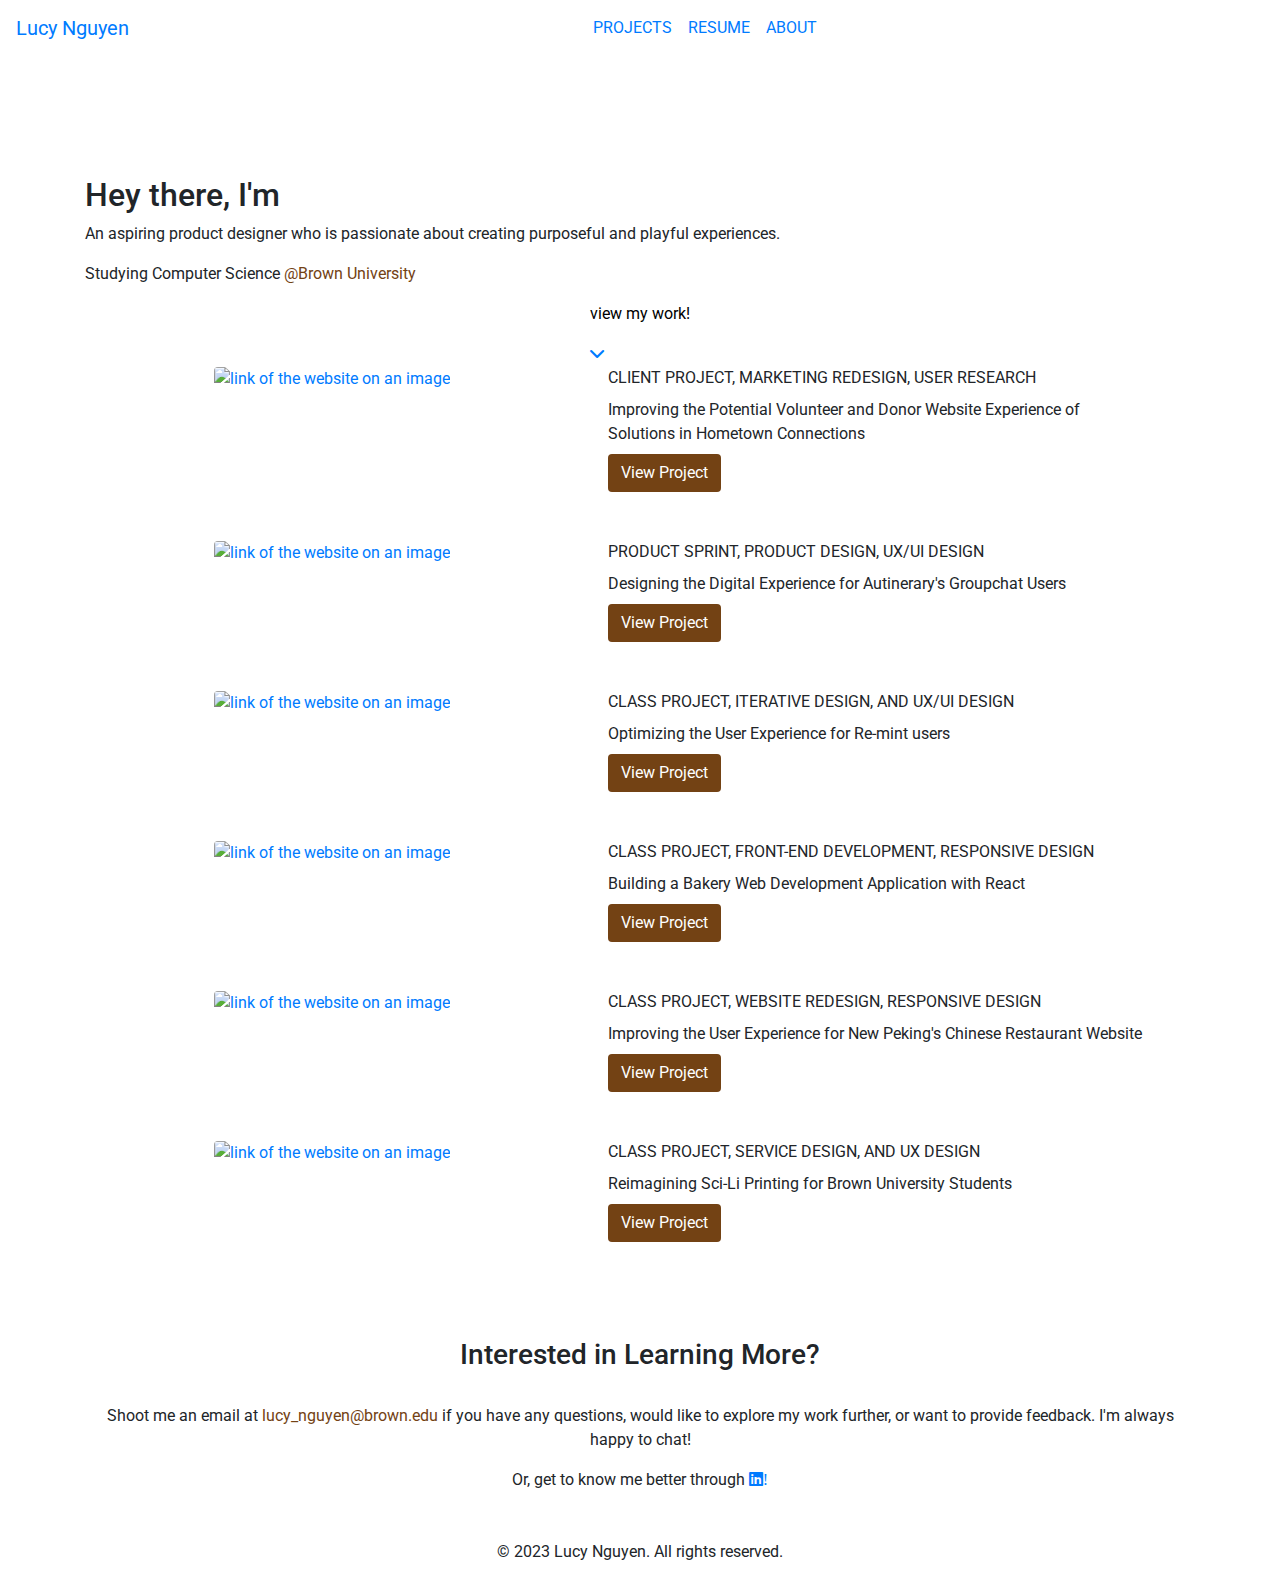
==== index.html @ 4584b4bd "start" ====
<!doctype html>
<html lang="en">
  <head>
    <!-- Required meta tags -->
    <meta charset="utf-8">
    <meta name="viewport" content="width=device-width, initial-scale=1">

    <!-- Bootstrap CSS -->
     <!-- Bootstrap CSS -->
     <link rel="stylesheet" href="https://cdn.jsdelivr.net/npm/bootstrap@4.3.1/dist/css/bootstrap.min.css" integrity="sha384-ggOyR0iXCbMQv3Xipma34MD+dH/1fQ784/j6cY/iJTQUOhcWr7x9JvoRxT2MZw1T" crossorigin="anonymous">

    <!-- Optional JavaScript -->
    <!-- jQuery first, then Popper.js, then Bootstrap JS -->
    <script src="https://code.jquery.com/jquery-3.3.1.slim.min.js" integrity="sha384-q8i/X+965DzO0rT7abK41JStQIAqVgRVzpbzo5smXKp4YfRvH+8abtTE1Pi6jizo" crossorigin="anonymous"></script>
    <script src="https://cdn.jsdelivr.net/npm/popper.js@1.14.7/dist/umd/popper.min.js" integrity="sha384-UO2eT0CpHqdSJQ6hJty5KVphtPhzWj9WO1clHTMGa3JDZwrnQq4sF86dIHNDz0W1" crossorigin="anonymous"></script>
    <script src="https://cdn.jsdelivr.net/npm/bootstrap@4.3.1/dist/js/bootstrap.min.js" integrity="sha384-JjSmVgyd0p3pXB1rRibZUAYoIIy6OrQ6VrjIEaFf/nJGzIxFDsf4x0xIM+B07jRM" crossorigin="anonymous"></script>
    <script src="carousel.js"></script>

     <!-- Font Awesome -->
     <link
     href="https://cdnjs.cloudflare.com/ajax/libs/font-awesome/6.0.0/css/all.min.css"
     rel="stylesheet"
     />
     <!-- Google Fonts -->
     <link
     href="https://fonts.googleapis.com/css?family=Roboto:300,400,500,700&display=swap"
     rel="stylesheet"
     />
     <!-- MDB -->
     <link
     href="https://cdnjs.cloudflare.com/ajax/libs/mdb-ui-kit/6.0.1/mdb.min.css"
     rel="stylesheet"
     />

 
     <link rel='stylesheet' href='style.css'> 
    
    <title>Portfolio</title>
    <style>
      
        main{
         width: 100%; height: 100vh;
         background-image:linear-gradient(rgba(0,0,0,0.7),rgba(0,0,0,0.7)),                                            url('vinod.jpeg');
         color: white;
         display: flex;
         justify-content: center; align-items: center;
        }
      
        .change-content:after{
         content: '';
         animation: changetext 5s infinite linear ;
        }
      
        @keyframes changetext{
          0% { content:"Lucy!"; }
          25% { content:"루시!"; }
          50% { content:"Na!"; }
          75% { content: "📒🍃!"; }
          100% { content: "Lucy!"; }
        }
          /* Your existing CSS here */

          /* font-weight: bold; */

  /* CSS for the transition effect */
  .transition-button {
      background-color: #734214; /* Initial background color (black) */
      color: #fff; /* Initial text color (white) */
      transition: background-color 0.3s; /* Transition the background color over 0.3 seconds */
  }

  .shc-transition-button:hover {
      background-color:  #E0B76F; /* New background color (green) on hover #98BB94 */ 
      color: #fff; /* Text color remains white on hover */
      font-weight: bold; /* Make text bold on hover state */
  }

  .shc-transition-button:active {
    font-weight: bold; /* Make text bold on active state */
}


  .aut-transition-button:hover {
      background-color:  #5E87E4; /* New background color (green) on hover #98BB94 */ 
      color: #fff; /* Text color remains white on hover */
      font-weight: bold; /* Make text bold on hover state */
  }

  .aut-transition-button:active {
    font-weight: bold; /* Make text bold on active state */
}

  .re-mint-transition-button:hover {
      background-color:  #97CCE8; /* New background color (green) on hover #98BB94 */ 
      color: #fff; /* Text color remains white on hover */
      font-weight: bold; /* Make text bold on hover state */
  }

  .re-mint-transition-button:active {
    font-weight: bold; /* Make text bold on active state */
}


  .bakery-transition-button:hover {
      background-color:  #F6C3CA; /* New background color (green) on hover #98BB94 */ 
      color: #fff; /* Text color remains white on hover */
      font-weight: bold; /* Make text bold on hover state */
  }

  .bakery-transition-button:active {
    font-weight: bold; /* Make text bold on active state */
}


  .np-transition-button:hover {
      background-color:  #BE635F; /* New background color (green) on hover #98BB94 */ 
      color: #fff; /* Text color remains white on hover */
      font-weight: bold; /* Make text bold on hover state */
  }

  .np-transition-button:active {
    font-weight: bold; /* Make text bold on active state */
}

  .pers-transition-button:hover {
      background-color:  #98BB94; /* New background color (green) on hover #98BB94 */ 
      color: #fff; /* Text color remains white on hover */
      font-weight: bold; /* Make text bold on hover state */
  }

  .perstransition-button:active {
    font-weight: bold; /* Make text bold on active state */
}
       </style>
  </head>

  <body>
    <nav class=" navbar navbar-expand-lg ">
        <a class="navbar-brand" href="index.html">Lucy Nguyen</a>
        <button class="navbar-toggler " type="button" data-toggle="collapse" data-target="#navbarSupportedContent" aria-controls="navbarSupportedContent" aria-expanded="false" aria-label="Toggle navigation">
          <span class="navbar-toggler-icon"></span>
        </button>
      
        <div class="collapse navbar-collapse ms-5 justify-content-center text-center" id="navbarSupportedContent">
          <ul class="navbar-nav">

            <li class="nav-item active text-center">
              <a class="nav-link" href = "#projects">PROJECTS <span class="sr-only">(current)</span></a>
            </li>

            <li class="nav-item">
              <a class="nav-link" href="https://drive.google.com/file/d/1nNzjm2SC8-6PsLKk6eAp8t7zW9Xye6Id/view?usp=sharing">RESUME</a>
            </li>

            <li class = "nav-item">
                <a class = "nav-link" href = "about.html">ABOUT</a>
            </li>
          </ul>

        </div>
      </nav>

      <br>
      <br>
      <br>
      <br>
      <br>
    

      <div class = "d-flex container spacing-section">
        <div class = "row">
            <div class = 'col  section-1'>
                <div class = 'text'>
                    <h2 class = "main-header">Hey there, I'm 
                        <span class="change-content"> </span>    
                    </h2>
                    <p class = "description">
                        An aspiring product designer who is passionate about creating purposeful and playful experiences.
                    </p>
                    <p class="description-2">
                        Studying Computer Science <span style="color: #734214;">@Brown University</span>
                    </p>
                </div>
            </div>
        </div>
    </div>

    <div class = "d-flex container section-1 spacing-section arrow-section justify-content-center align-items-center">
        <div class = "row">
            <div class = "col action-down ">
                <a class = "arrow" id = projects href = '#shc-project'>
                    <p class = "scroll" style = 'color:black'>view my work!</p>
                    <div class = "bounce">
                        <i class="fa fa-chevron-down" aria-hidden="true"></i>
                    </div>
                </a>
            </div>
        </div>
    </div>
    <div class="container images-container ">
        <div class="row">
            <div class="col-sm-5 mx-4">
                <div class="content-overlay text-center">
                    <div id="shc-project"> </div>
                    <a href="shc.html" >
                        <img src="./images/SHC-Thumbnail.png" class="content-image rounded" alt="link of the website on an image">
                        
                    </a>
                </div>
            </div>
    
            <div class="col-sm-6 d-flex align-items-center">
                <div class="content-overlay" >
                    <div class="personas-design-type">CLIENT PROJECT, MARKETING REDESIGN, USER RESEARCH</div>
                    <div class="personas-title mt-2">Improving the Potential Volunteer and Donor Website Experience of Solutions in Hometown Connections</div>
                    <a href="shc.html" class="btn transition-button shc-transition-button mt-2">View Project</a>
                </div>
            </div>
        </div>
    </div>

    <br>
    <br>

    
    


    <div class="container images-container">
        <div class="row">
            <div class="col-sm-5 mx-4">
                <div class="content-overlay text-center">
                    <a href="autinerary.html">
                        <img src="./images/MacBook.png" class="content-image rounded" alt="link of the website on an image">
                    </a>
                </div>
            </div>
    
            <div class="col-sm-6 d-flex align-items-center">
                <div class="content-overlay" >
                    <div class="personas-design-type">PRODUCT SPRINT, PRODUCT DESIGN, UX/UI DESIGN</div>
                    <div class="personas-title mt-2">Designing the Digital Experience for Autinerary's Groupchat Users</div>
                    <a href="autinerary.html" class="btn transition-button aut-transition-button mt-2">View Project</a>
                    <!-- target="_blank -->
                </div>
            </div>
        </div>
    </div>

    <br>
    <br>


    <div class="container images-container">
        <div class="row">
            <div class="col-sm-5 mx-4">
                <div class="content-overlay text-center">
                    <a href="iterative-design.html">
                        <img src="./images/iterativedesign-thumbnail.png" class="content-image rounded" alt="link of the website on an image">
                    </a>
                </div>
            </div>
    
            <div class="col-sm-6 d-flex align-items-center">
                <div class="content-overlay" >
                    <div class="personas-design-type">CLASS PROJECT, ITERATIVE DESIGN, AND UX/UI DESIGN</div>
                    <div class="personas-title mt-2">Optimizing the User Experience for Re-mint users</div>
                    <a href="iterative-design.html" class="btn transition-button re-mint-transition-button mt-2">View Project</a>
                </div>
            </div>
        </div>
    </div>

    <br>
    <br>


    <div class="container images-container">
        <div class="row">
            <div class="col-sm-5 mx-4">
                <div class="content-overlay text-center">
                    <a href="development.html" >
                        <img src="./images/redevelopment-thumbnail.png" class="content-image rounded" alt="link of the website on an image">
                    </a>
                </div>
            </div>
    
            <div class="col-sm-6 d-flex align-items-center">
                <div class="content-overlay" >
                    <div class="personas-design-type">CLASS PROJECT, FRONT-END DEVELOPMENT, RESPONSIVE DESIGN</div>
                    <div class="personas-title mt-2">Building a Bakery Web Development Application with React</div>
                    <a href="development.html"  class="btn  transition-button bakery-transition-button mt-2">View Project</a>
                </div>
            </div>
        </div>
    </div>
    
    <br>
    <br>

    <div class="container images-container">
        <div class="row">
            <div class="col-sm-5 mx-4">
                <div class="content-overlay text-center">
                    <a href="redesign.html">
                        <img src="./images/redesign-thumbnail.png" class="content-image rounded" alt="link of the website on an image">
                    </a>
                </div>
            </div>
    
            <div class="col-sm-6 d-flex align-items-center">
                <div class="content-overlay" >
                    <div class="personas-design-type">CLASS PROJECT, WEBSITE REDESIGN, RESPONSIVE DESIGN</div>
                    <div class="personas-title mt-2">Improving the User Experience for New Peking's Chinese Restaurant Website</div>
                    <a href="redesign.html"  class="btn transition-button np-transition-button mt-2">View Project</a>
                </div>
            </div>
        </div>
    </div>

    <br>
    <br>


    <div class="container images-container">
        <div class="row">
            <div class="col-sm-5 mx-4">
                <div class="content-overlay text-center">
                    <a href="personas.html">
                        <img src="./images/personas-thumbnail.png" class="content-image rounded" alt="link of the website on an image">
                    </a>
                </div>
            </div>
    
            <div class="col-sm-6 d-flex align-items-center">
                <div class="content-overlay" id="arrow-link">
                    <div class="personas-design-type">CLASS PROJECT, SERVICE DESIGN, AND UX DESIGN</div>
                    <div class="personas-title mt-2">Reimagining Sci-Li Printing for Brown University Students</div>
                    <a href="personas.html" class="btn transition-button pers-transition-button mt-2">View Project</a>
                </div>
            </div>
        </div>
    </div>



    <br>
    <br>
    <br>
    <br>


    <div class = " container footer-container ">
        <div class = "row ">
            <div class = "col  text-center ">
                <h3 class=' titles text'>Interested in Learning More?</h3>
                <br>
                <p class="text">Shoot me an email at <span style="color: #734214">lucy_nguyen@brown.edu</span> if you have any questions, would like to explore my work further, or want to provide feedback. I'm always happy to chat!</p>
                <p class = "mb-5 text" >Or, get to know me better through  
                        <a href ="https://www.linkedin.com/in/lucy-nguyen-9a5a381bb/" class = 'home-link'> <i class="fa-brands fa-linkedin linkedin">!</i>
                        </a>
                </p>

                <p class = "footer text text-center"> © 2023 Lucy Nguyen. All rights reserved.
                  
                </p>
            </div>
        </div>
    </div>

  </body>
</html>
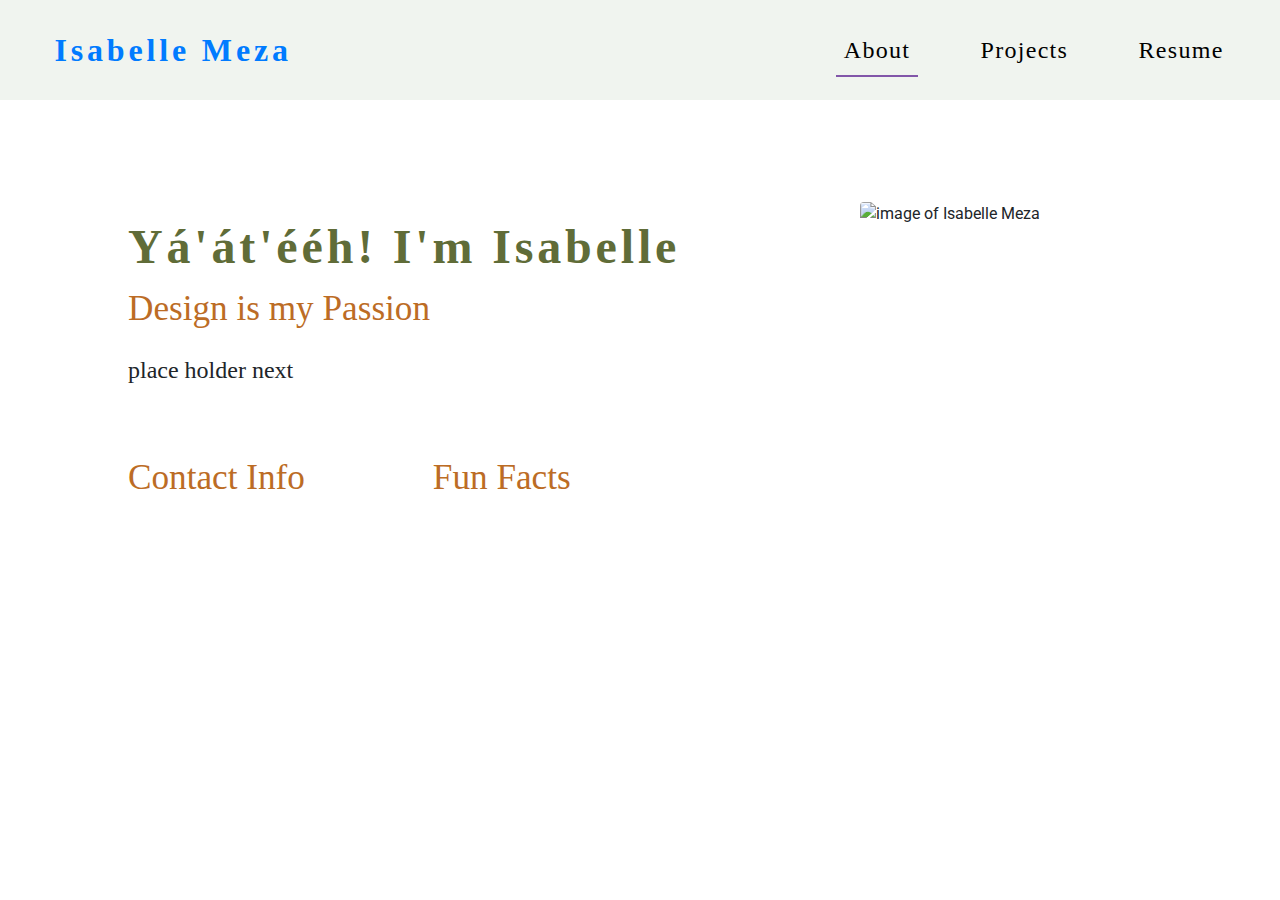
==== commit 865346c7: "done with about" ====
--- a/index.html
+++ b/index.html
@@ -6,8 +6,7 @@
     <meta name="viewport" content="width=device-width, initial-scale=1">
 
     <!-- Bootstrap CSS -->
-     <!-- Bootstrap CSS -->
-     <link rel="stylesheet" href="https://cdn.jsdelivr.net/npm/bootstrap@4.3.1/dist/css/bootstrap.min.css" integrity="sha384-ggOyR0iXCbMQv3Xipma34MD+dH/1fQ784/j6cY/iJTQUOhcWr7x9JvoRxT2MZw1T" crossorigin="anonymous">
+    <link rel="stylesheet" href="https://cdn.jsdelivr.net/npm/bootstrap@4.3.1/dist/css/bootstrap.min.css" integrity="sha384-ggOyR0iXCbMQv3Xipma34MD+dH/1fQ784/j6cY/iJTQUOhcWr7x9JvoRxT2MZw1T" crossorigin="anonymous">
 
     <!-- Optional JavaScript -->
     <!-- jQuery first, then Popper.js, then Bootstrap JS -->
@@ -32,7 +31,6 @@
      rel="stylesheet"
      />
 
- 
      <link rel='stylesheet' href='style.css'> 
     
     <title>Portfolio</title>
@@ -45,23 +43,6 @@
          display: flex;
          justify-content: center; align-items: center;
         }
-      
-        .change-content:after{
-         content: '';
-         animation: changetext 5s infinite linear ;
-        }
-      
-        @keyframes changetext{
-          0% { content:"Lucy!"; }
-          25% { content:"루시!"; }
-          50% { content:"Na!"; }
-          75% { content: "📒🍃!"; }
-          100% { content: "Lucy!"; }
-        }
-          /* Your existing CSS here */
-
-          /* font-weight: bold; */
-
   /* CSS for the transition effect */
   .transition-button {
       background-color: #734214; /* Initial background color (black) */
@@ -135,8 +116,9 @@
   </head>
 
   <body>
+    <!-- nav bar -->
     <nav class=" navbar navbar-expand-lg ">
-        <a class="navbar-brand" href="index.html">Lucy Nguyen</a>
+        <a class="navbar-brand brand" href="index.html">Isabelle Meza</a>
         <button class="navbar-toggler " type="button" data-toggle="collapse" data-target="#navbarSupportedContent" aria-controls="navbarSupportedContent" aria-expanded="false" aria-label="Toggle navigation">
           <span class="navbar-toggler-icon"></span>
         </button>
@@ -144,229 +126,56 @@
         <div class="collapse navbar-collapse ms-5 justify-content-center text-center" id="navbarSupportedContent">
           <ul class="navbar-nav">
 
-            <li class="nav-item active text-center">
-              <a class="nav-link" href = "#projects">PROJECTS <span class="sr-only">(current)</span></a>
+            <li class = "nav-item ">
+                <a class = "nav-link main" href = "index.html">About</a>
+            </li>
+            <li class="nav-item text-center">
+              <a class="nav-link line" href = "projectLanding.html">Projects <span class="sr-only">(current)</span></a>
             </li>
 
             <li class="nav-item">
-              <a class="nav-link" href="https://drive.google.com/file/d/1nNzjm2SC8-6PsLKk6eAp8t7zW9Xye6Id/view?usp=sharing">RESUME</a>
+              <a class="nav-link line" href="https://drive.google.com/file/d/1RLwUVWfRQWFo0QqKjaG2cUakpOCNnqQY/view?usp=sharing">Resume</a>
             </li>
-
-            <li class = "nav-item">
-                <a class = "nav-link" href = "about.html">ABOUT</a>
-            </li>
+            
           </ul>
 
         </div>
-      </nav>
+        </nav>
 
-      <br>
-      <br>
-      <br>
-      <br>
-      <br>
-    
-
-      <div class = "d-flex container spacing-section">
-        <div class = "row">
-            <div class = 'col  section-1'>
-                <div class = 'text'>
-                    <h2 class = "main-header">Hey there, I'm 
-                        <span class="change-content"> </span>    
-                    </h2>
-                    <p class = "description">
-                        An aspiring product designer who is passionate about creating purposeful and playful experiences.
-                    </p>
-                    <p class="description-2">
-                        Studying Computer Science <span style="color: #734214;">@Brown University</span>
-                    </p>
+    <br>
+    <br>
+    <br>
+    <br>
+    <!-- class "overallPage" might not be necessary -->
+    <div class="overallPage">
+        <div class="rightSide">
+            <div class="mainStuff">
+                <p class="brand title">Yá'át'ééh! I'm Isabelle </p>
+                <p class="header2 headMain">Design is my Passion</p>
+                <p class="regularText">place holder next</p>
+            </div>
+            <br>
+            <br>
+            <div class="moreInfo">
+                <div class="ContactBox">
+                    <p class="header2 headMain">Contact Info</p>
+                    <ul>
+                        <li></li>
+                    </ul>
+                </div>
+                <div class="FunFactBox">
+                    <p class="header2 headMain">Fun Facts</p>
                 </div>
             </div>
         </div>
-    </div>
-
-    <div class = "d-flex container section-1 spacing-section arrow-section justify-content-center align-items-center">
-        <div class = "row">
-            <div class = "col action-down ">
-                <a class = "arrow" id = projects href = '#shc-project'>
-                    <p class = "scroll" style = 'color:black'>view my work!</p>
-                    <div class = "bounce">
-                        <i class="fa fa-chevron-down" aria-hidden="true"></i>
-                    </div>
-                </a>
-            </div>
-        </div>
-    </div>
-    <div class="container images-container ">
-        <div class="row">
-            <div class="col-sm-5 mx-4">
-                <div class="content-overlay text-center">
-                    <div id="shc-project"> </div>
-                    <a href="shc.html" >
-                        <img src="./images/SHC-Thumbnail.png" class="content-image rounded" alt="link of the website on an image">
-                        
-                    </a>
-                </div>
-            </div>
-    
-            <div class="col-sm-6 d-flex align-items-center">
-                <div class="content-overlay" >
-                    <div class="personas-design-type">CLIENT PROJECT, MARKETING REDESIGN, USER RESEARCH</div>
-                    <div class="personas-title mt-2">Improving the Potential Volunteer and Donor Website Experience of Solutions in Hometown Connections</div>
-                    <a href="shc.html" class="btn transition-button shc-transition-button mt-2">View Project</a>
-                </div>
-            </div>
-        </div>
-    </div>
-
-    <br>
-    <br>
-
-    
-    
-
-
-    <div class="container images-container">
-        <div class="row">
-            <div class="col-sm-5 mx-4">
-                <div class="content-overlay text-center">
-                    <a href="autinerary.html">
-                        <img src="./images/MacBook.png" class="content-image rounded" alt="link of the website on an image">
-                    </a>
-                </div>
-            </div>
-    
-            <div class="col-sm-6 d-flex align-items-center">
-                <div class="content-overlay" >
-                    <div class="personas-design-type">PRODUCT SPRINT, PRODUCT DESIGN, UX/UI DESIGN</div>
-                    <div class="personas-title mt-2">Designing the Digital Experience for Autinerary's Groupchat Users</div>
-                    <a href="autinerary.html" class="btn transition-button aut-transition-button mt-2">View Project</a>
-                    <!-- target="_blank -->
-                </div>
-            </div>
-        </div>
-    </div>
-
-    <br>
-    <br>
-
-
-    <div class="container images-container">
-        <div class="row">
-            <div class="col-sm-5 mx-4">
-                <div class="content-overlay text-center">
-                    <a href="iterative-design.html">
-                        <img src="./images/iterativedesign-thumbnail.png" class="content-image rounded" alt="link of the website on an image">
-                    </a>
-                </div>
-            </div>
-    
-            <div class="col-sm-6 d-flex align-items-center">
-                <div class="content-overlay" >
-                    <div class="personas-design-type">CLASS PROJECT, ITERATIVE DESIGN, AND UX/UI DESIGN</div>
-                    <div class="personas-title mt-2">Optimizing the User Experience for Re-mint users</div>
-                    <a href="iterative-design.html" class="btn transition-button re-mint-transition-button mt-2">View Project</a>
-                </div>
-            </div>
-        </div>
-    </div>
-
-    <br>
-    <br>
-
-
-    <div class="container images-container">
-        <div class="row">
-            <div class="col-sm-5 mx-4">
-                <div class="content-overlay text-center">
-                    <a href="development.html" >
-                        <img src="./images/redevelopment-thumbnail.png" class="content-image rounded" alt="link of the website on an image">
-                    </a>
-                </div>
-            </div>
-    
-            <div class="col-sm-6 d-flex align-items-center">
-                <div class="content-overlay" >
-                    <div class="personas-design-type">CLASS PROJECT, FRONT-END DEVELOPMENT, RESPONSIVE DESIGN</div>
-                    <div class="personas-title mt-2">Building a Bakery Web Development Application with React</div>
-                    <a href="development.html"  class="btn  transition-button bakery-transition-button mt-2">View Project</a>
-                </div>
-            </div>
-        </div>
-    </div>
-    
-    <br>
-    <br>
-
-    <div class="container images-container">
-        <div class="row">
-            <div class="col-sm-5 mx-4">
-                <div class="content-overlay text-center">
-                    <a href="redesign.html">
-                        <img src="./images/redesign-thumbnail.png" class="content-image rounded" alt="link of the website on an image">
-                    </a>
-                </div>
-            </div>
-    
-            <div class="col-sm-6 d-flex align-items-center">
-                <div class="content-overlay" >
-                    <div class="personas-design-type">CLASS PROJECT, WEBSITE REDESIGN, RESPONSIVE DESIGN</div>
-                    <div class="personas-title mt-2">Improving the User Experience for New Peking's Chinese Restaurant Website</div>
-                    <a href="redesign.html"  class="btn transition-button np-transition-button mt-2">View Project</a>
-                </div>
-            </div>
-        </div>
-    </div>
-
-    <br>
-    <br>
-
-
-    <div class="container images-container">
-        <div class="row">
-            <div class="col-sm-5 mx-4">
-                <div class="content-overlay text-center">
-                    <a href="personas.html">
-                        <img src="./images/personas-thumbnail.png" class="content-image rounded" alt="link of the website on an image">
-                    </a>
-                </div>
-            </div>
-    
-            <div class="col-sm-6 d-flex align-items-center">
-                <div class="content-overlay" id="arrow-link">
-                    <div class="personas-design-type">CLASS PROJECT, SERVICE DESIGN, AND UX DESIGN</div>
-                    <div class="personas-title mt-2">Reimagining Sci-Li Printing for Brown University Students</div>
-                    <a href="personas.html" class="btn transition-button pers-transition-button mt-2">View Project</a>
-                </div>
+        <div class="leftside">
+            <div class="AboutImageContainer">
+                <img src="./images/TempPhoto.JPG" class="content-image rounded" alt="image of Isabelle Meza">
             </div>
         </div>
     </div>
 
 
 
-    <br>
-    <br>
-    <br>
-    <br>
-
-
-    <div class = " container footer-container ">
-        <div class = "row ">
-            <div class = "col  text-center ">
-                <h3 class=' titles text'>Interested in Learning More?</h3>
-                <br>
-                <p class="text">Shoot me an email at <span style="color: #734214">lucy_nguyen@brown.edu</span> if you have any questions, would like to explore my work further, or want to provide feedback. I'm always happy to chat!</p>
-                <p class = "mb-5 text" >Or, get to know me better through  
-                        <a href ="https://www.linkedin.com/in/lucy-nguyen-9a5a381bb/" class = 'home-link'> <i class="fa-brands fa-linkedin linkedin">!</i>
-                        </a>
-                </p>
-
-                <p class = "footer text text-center"> © 2023 Lucy Nguyen. All rights reserved.
-                  
-                </p>
-            </div>
-        </div>
-    </div>
-
   </body>
 </html>--- a/style.css
+++ b/style.css
@@ -0,0 +1,196 @@
+/* Your reset CSS */
+* {
+    margin: 0;
+    padding: 0;
+}
+
+.brand{
+    font-weight: bold;
+    font-family: 'Manuale';
+    letter-spacing: 0.3vw;
+}
+
+/* Your navbar CSS */
+.navbar-brand {
+    margin-left: 3vw;
+}
+
+.navbar-brand:hover{
+    color:#606C38;
+}
+.navbar{
+    position: fixed;
+    background-color: #F0F4EF;
+    top: 0;
+    left: 0;
+    width: 100%;
+    z-index: 100;
+}
+
+
+/* Navigation Link */
+.nav-link {
+    color:black;
+    font-family:'Lora';
+    letter-spacing: 0.1vw;
+    list-style: none;
+    /* padding: 2.1rem; */
+    margin: 1rem 0rem 1rem 1rem;
+    display: flex;
+    justify-content: space-around;
+    font-size: 1.5rem;
+    position: relative; /* Add this to position the pseudo-element */
+}
+
+/* add underline to current page */
+.nav-link.main:after {
+    content: '';
+    display: block;
+    width: 100%;
+    height: 2px;
+    background: #8256A9;
+    position: absolute;
+    bottom: -1px; 
+}
+
+/* add underline */
+.nav-link.line:after {
+    content: '';
+    display: block;
+    width: 0;
+    height: 2px;
+    background: #8256A9;
+    transition: width 0.3s;
+    position: absolute;
+    bottom: 0;
+    left: 0;
+}
+
+/* expand underline on hover */
+.nav-link.line:hover:after {
+    width: 100%;
+}
+/* change color of text */
+.nav-link:hover{
+    color: #8256A9;
+}
+
+.navbar-nav {
+    margin-left: 40vw;
+    margin-right: 20vw;
+}
+
+li {
+    display: inline;
+    margin-right: 3vw;
+}
+
+ @media screen and (max-width: 985px) {
+    .navbar-brand {
+        font-size: 3vw;
+    }
+ }
+
+ @media screen and (min-width: 985px) {
+    .navbar-brand {
+        font-size: 2.5vw;
+    }
+ }
+
+ .section-1 {
+    margin-bottom: 0;
+    position: relative;
+    top: 9vw;
+
+ }
+
+ @media screen and (max-width: 767px) {
+    .main-header {
+        font-size: 4rem;
+    }
+ }
+
+ @media screen and (min-width: 767px) {
+    .main-header {
+        font-size: 4rem;
+    }
+ }
+
+
+/* End of Nav Bar stuff */
+
+
+
+
+
+
+
+/* CSS for about */
+
+.header2{
+    color: #BC6C25;
+    font-weight: semi-bold;
+    font-family: 'Manuale';
+    font-size:1.5em
+}
+
+@media screen and (min-width: 767px) {
+    .regularText {
+        font-size: 1.5em;
+        font-family: 'Manuale';
+    }
+ }
+
+
+
+.overallPage {
+    display: flex;
+    margin: 7vw;
+    flex-wrap: wrap;
+}
+
+.brand.title {
+    font-size: 3em;
+    color: #606C38;
+    margin-bottom: 0;
+}
+
+.leftside {
+    flex: 0 0 30%;
+    margin-left: 2%;
+}
+
+@media screen and (max-width: 767px) {
+    .leftside {
+        flex: 100%;
+        margin-left: 0;
+    }
+}
+
+.content-image {
+    max-width: 100%;
+    display: block;
+    margin-right: auto;
+    margin-left: 0;
+    margin-top: 1rem;
+}
+
+.rightSide {
+    flex: 1;
+    padding-left: 3vw;
+    padding-top: 2vw;
+}
+
+.header2.headMain {
+    font-size: 2.2em;
+    margin-bottom: 1rem;
+}
+
+.moreInfo{
+    display: flex; /* Add this to make child elements side by side */
+    flex-flow: column-wrap;
+}
+
+.FunFactBox{
+    margin-left:10vw;
+}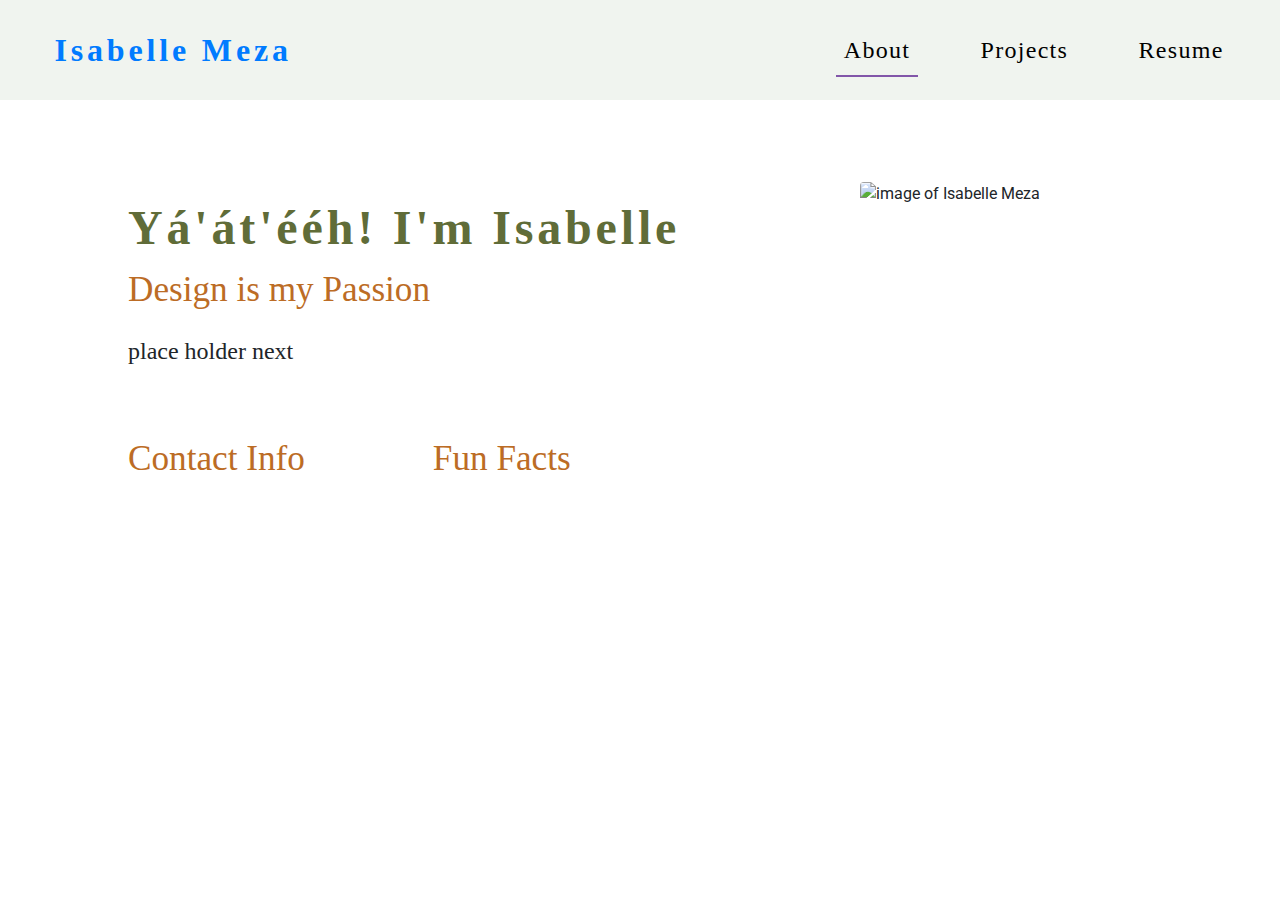
==== commit b7776845: "project pages start" ====
--- a/index.html
+++ b/index.html
@@ -142,11 +142,6 @@
         </div>
         </nav>
 
-    <br>
-    <br>
-    <br>
-    <br>
-    <!-- class "overallPage" might not be necessary -->
     <div class="overallPage">
         <div class="rightSide">
             <div class="mainStuff">
@@ -176,6 +171,5 @@
     </div>
 
 
-
   </body>
 </html>--- a/style.css
+++ b/style.css
@@ -145,7 +145,7 @@
 
 .overallPage {
     display: flex;
-    margin: 7vw;
+    margin: 13vw 7vw 7vw 7vw;
     flex-wrap: wrap;
 }
 
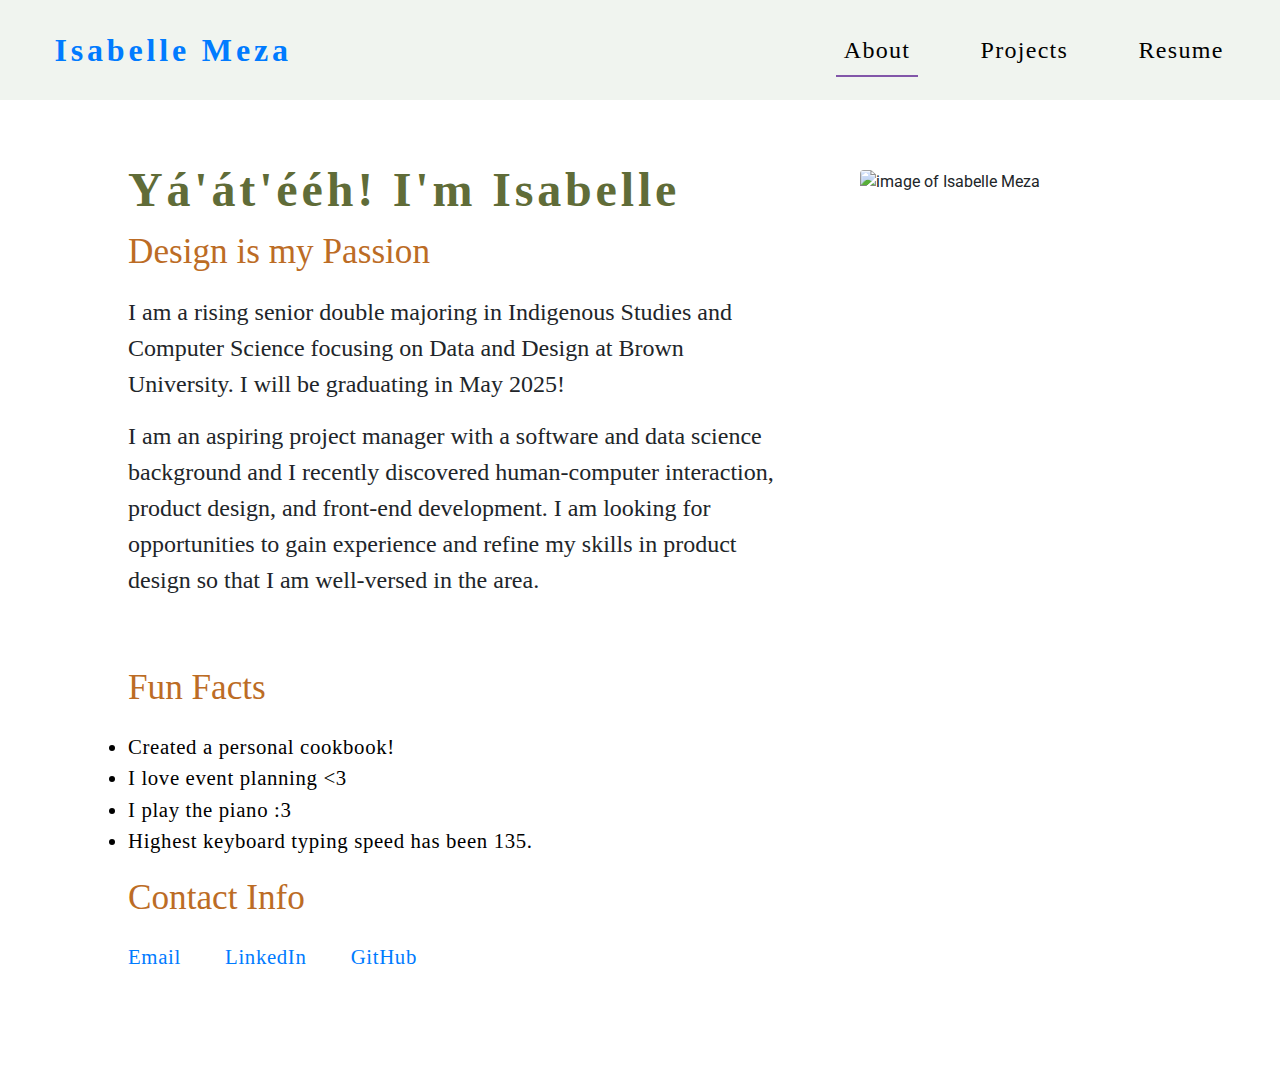
==== commit 137cc063: "done?" ====
--- a/index.html
+++ b/index.html
@@ -147,20 +147,49 @@
             <div class="mainStuff">
                 <p class="brand title">Yá'át'ééh! I'm Isabelle </p>
                 <p class="header2 headMain">Design is my Passion</p>
-                <p class="regularText">place holder next</p>
+                <p class="regularText">
+                  I am a rising senior double majoring in Indigenous Studies and Computer Science focusing on Data and Design at Brown University. I will be graduating in May 2025!
+                </p>
+                <p class="regularText">
+                  I am an aspiring project manager with a software and data science background and I recently discovered human-computer interaction, product design, and front-end development. I am looking for opportunities to gain experience and refine my skills in product design so that I am well-versed in the area. 
+
+                </p>
             </div>
             <br>
             <br>
             <div class="moreInfo">
-                <div class="ContactBox">
-                    <p class="header2 headMain">Contact Info</p>
-                    <ul>
-                        <li></li>
+                <div class="FunFactBox">
+                    <p class="header2 headMain">Fun Facts</p>
+                    <ul class="factText">
+                      <li class="bullet-style">
+                        Created a personal cookbook!
+                      </li>
+                      <li class="bullet-style">
+                        I love event planning &lt;3
+                      </li>
+                      <li class="bullet-style">
+                        I play the piano :3
+                      </li>
+                      <li class="bullet-style">
+                        Highest keyboard typing speed has been 135.
+                      </li>
                     </ul>
                 </div>
-                <div class="FunFactBox">
-                    <p class="header2 headMain">Fun Facts</p>
-                </div>
+
+                <div class="ContactBox">
+                  <p class="header2 headMain">Contact Info</p>
+                  <ul class="factText">
+                      <li class = "contact">
+                        <a href="isabellemeza02@gmail.com">Email</a>
+                      </li>
+                      <li class = "contact">
+                        <a href="https://www.linkedin.com/in/isabelle-meza-9b1ab6211/">LinkedIn</a>
+                      </li>
+                      <li class="contact">
+                        <a href="https://github.com/imeza4">GitHub</a>
+                      </li>
+                  </ul>
+              </div>
             </div>
         </div>
         <div class="leftside">
--- a/style.css
+++ b/style.css
@@ -1,4 +1,3 @@
-/* Your reset CSS */
 * {
     margin: 0;
     padding: 0;
@@ -141,11 +140,15 @@
     }
  }
 
+ .regularText {
+    font-size: 1.5em;
+    font-family: 'Manuale';
+}
 
 
 .overallPage {
     display: flex;
-    margin: 13vw 7vw 7vw 7vw;
+    margin: 10vw 7vw 7vw 7vw;
     flex-wrap: wrap;
 }
 
@@ -158,6 +161,7 @@
 .leftside {
     flex: 0 0 30%;
     margin-left: 2%;
+    padding-top: 2vw;
 }
 
 @media screen and (max-width: 767px) {
@@ -179,6 +183,7 @@
     flex: 1;
     padding-left: 3vw;
     padding-top: 2vw;
+    margin-right: 4vw;
 }
 
 .header2.headMain {
@@ -186,11 +191,30 @@
     margin-bottom: 1rem;
 }
 
-.moreInfo{
-    display: flex; /* Add this to make child elements side by side */
+/* .moreInfo{
+    display: flex; 
     flex-flow: column-wrap;
-}
-
-.FunFactBox{
+} */
+
+/* .FunFactBox{
     margin-left:10vw;
-}+} */
+
+.ContactBox{
+    margin-right: 5vw;
+}
+
+.factText{
+    font-size: 1.3em;
+    font-family: 'Manuale';
+    letter-spacing: 0.05vw;
+    color:black;
+}
+
+.factText.contact:hover{
+    color:#8256A9
+}
+.bullet-style{
+    color:black;
+    display:list-item;
+  }
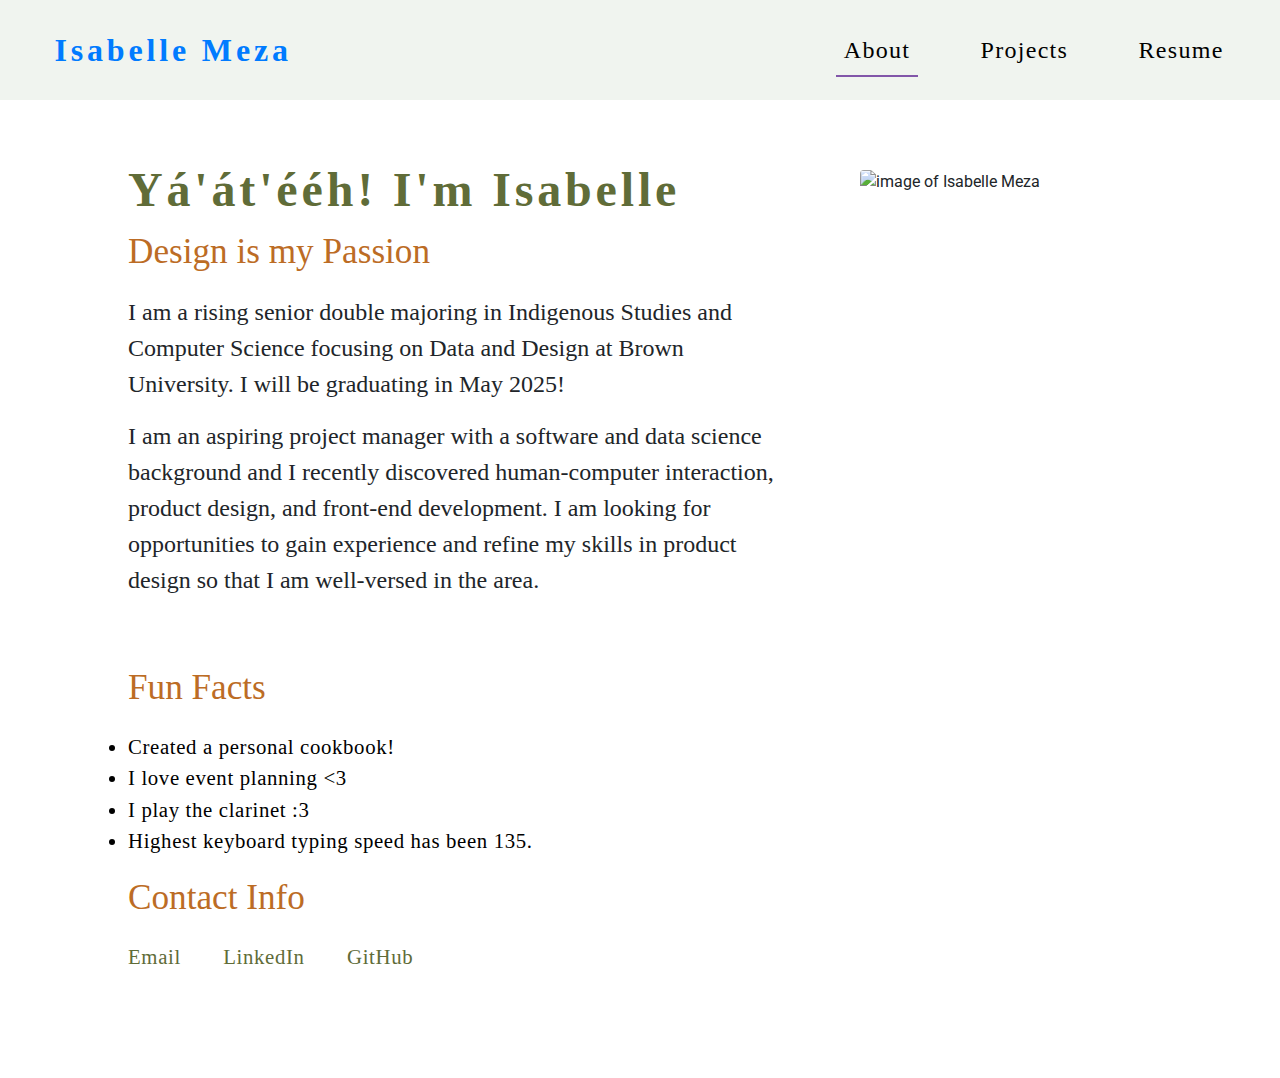
==== commit 9ae93cfe: "more" ====
--- a/index.html
+++ b/index.html
@@ -168,7 +168,7 @@
                         I love event planning &lt;3
                       </li>
                       <li class="bullet-style">
-                        I play the piano :3
+                        I play the clarinet :3
                       </li>
                       <li class="bullet-style">
                         Highest keyboard typing speed has been 135.
@@ -178,15 +178,15 @@
 
                 <div class="ContactBox">
                   <p class="header2 headMain">Contact Info</p>
-                  <ul class="factText">
-                      <li class = "contact">
-                        <a href="isabellemeza02@gmail.com">Email</a>
-                      </li>
-                      <li class = "contact">
-                        <a href="https://www.linkedin.com/in/isabelle-meza-9b1ab6211/">LinkedIn</a>
-                      </li>
-                      <li class="contact">
-                        <a href="https://github.com/imeza4">GitHub</a>
+                  <ul >
+                      <li>
+                        <a href="isabellemeza02@gmail.com" class = "contact">Email</a>
+                      </li>
+                      <li>
+                        <a href="https://www.linkedin.com/in/isabelle-meza-9b1ab6211/" class = "contact">LinkedIn</a>
+                      </li>
+                      <li>
+                        <a href="https://github.com/imeza4" class = "contact">GitHub</a>
                       </li>
                   </ul>
               </div>
--- a/style.css
+++ b/style.css
@@ -211,7 +211,13 @@
     color:black;
 }
 
-.factText.contact:hover{
+.contact{
+    color: #606C38;
+    font-size: 1.3em;
+    font-family: 'Manuale';
+    letter-spacing: 0.05vw;
+}
+.contact:hover{
     color:#8256A9
 }
 .bullet-style{
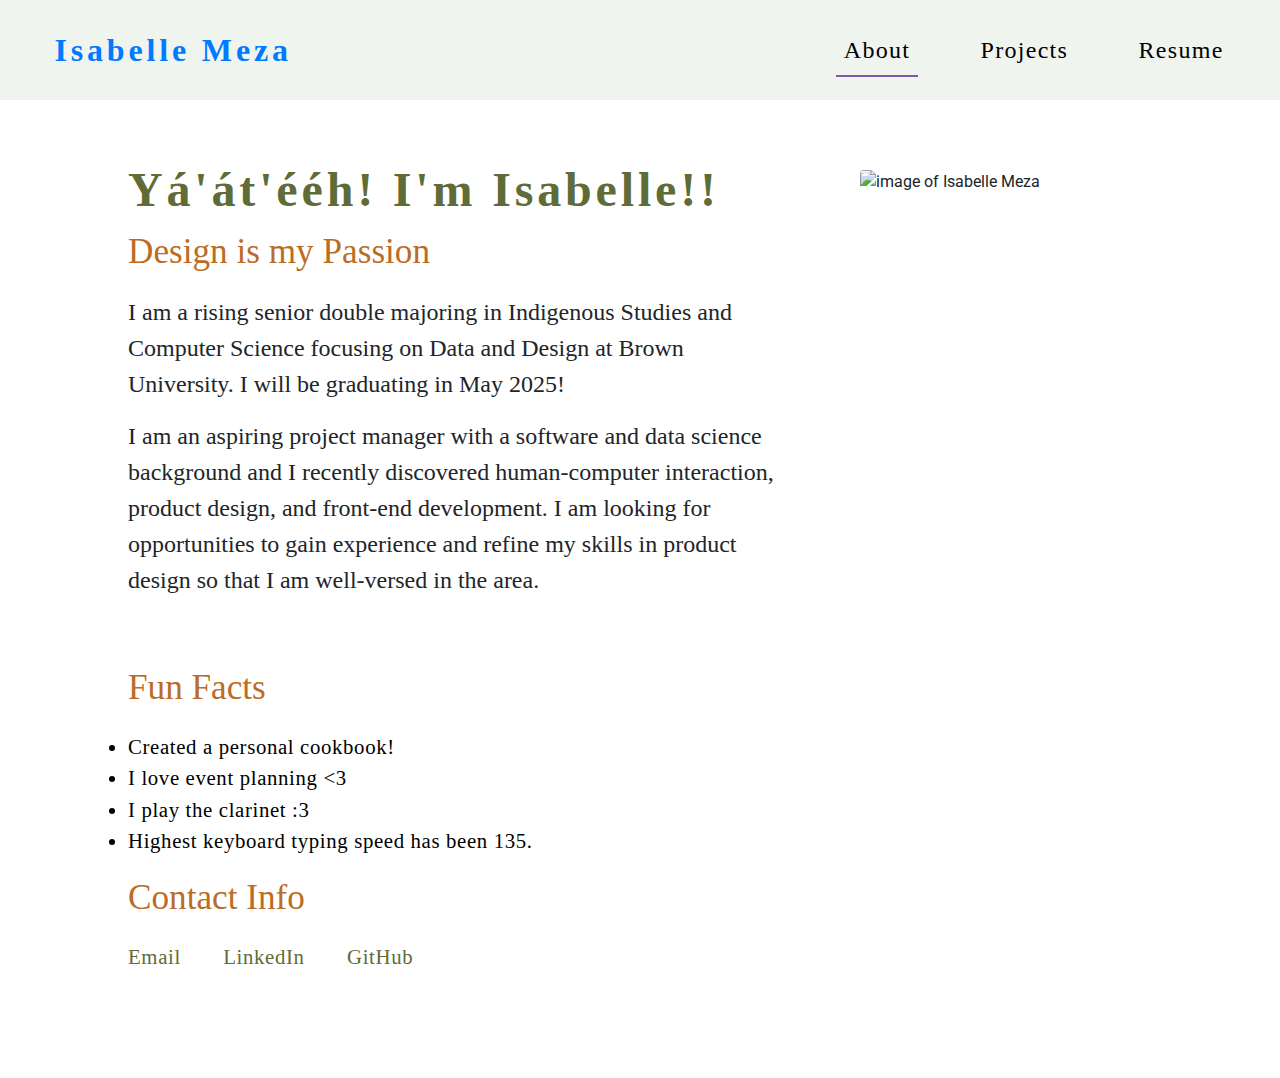
==== commit 4fb48729: "fix title" ====
--- a/index.html
+++ b/index.html
@@ -145,7 +145,7 @@
     <div class="overallPage">
         <div class="rightSide">
             <div class="mainStuff">
-                <p class="brand title">Yá'át'ééh! I'm Isabelle </p>
+                <p class="brand title">Yá'át'ééh! I'm Isabelle!! </p>
                 <p class="header2 headMain">Design is my Passion</p>
                 <p class="regularText">
                   I am a rising senior double majoring in Indigenous Studies and Computer Science focusing on Data and Design at Brown University. I will be graduating in May 2025!
